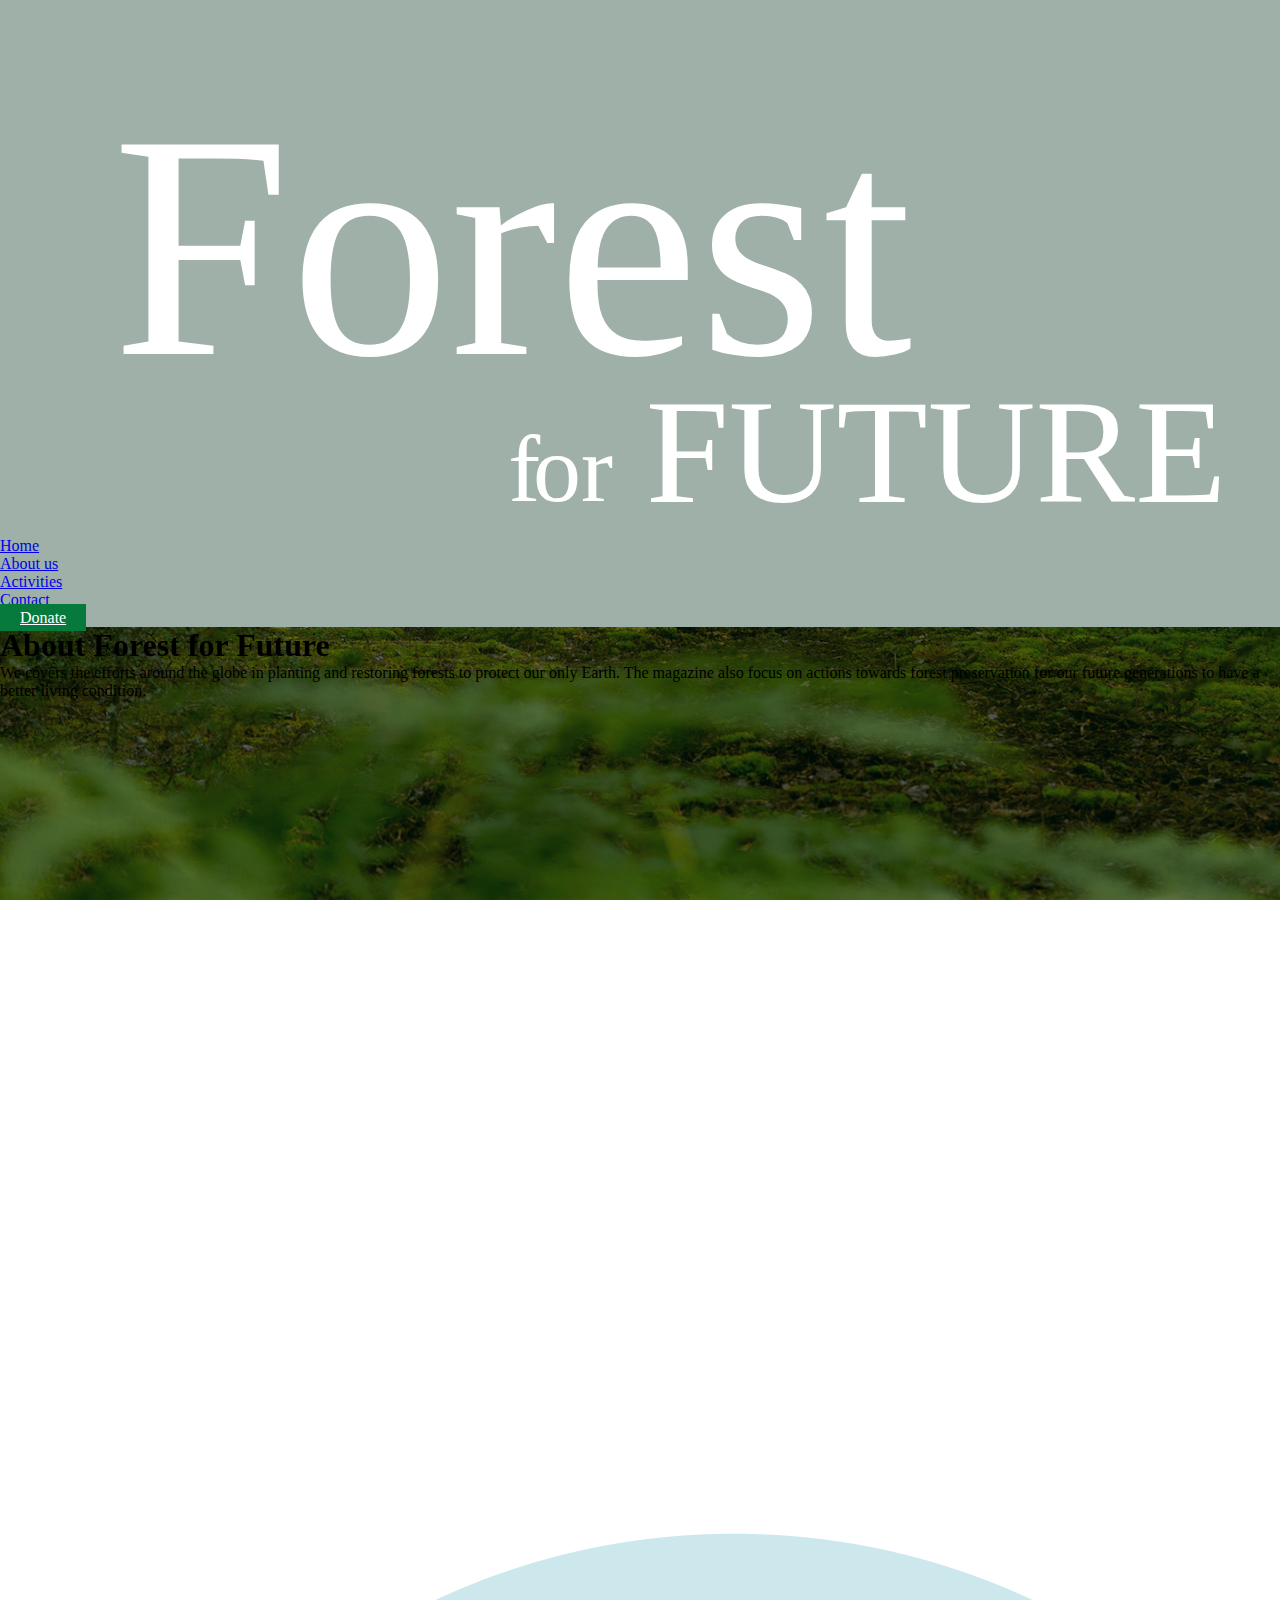
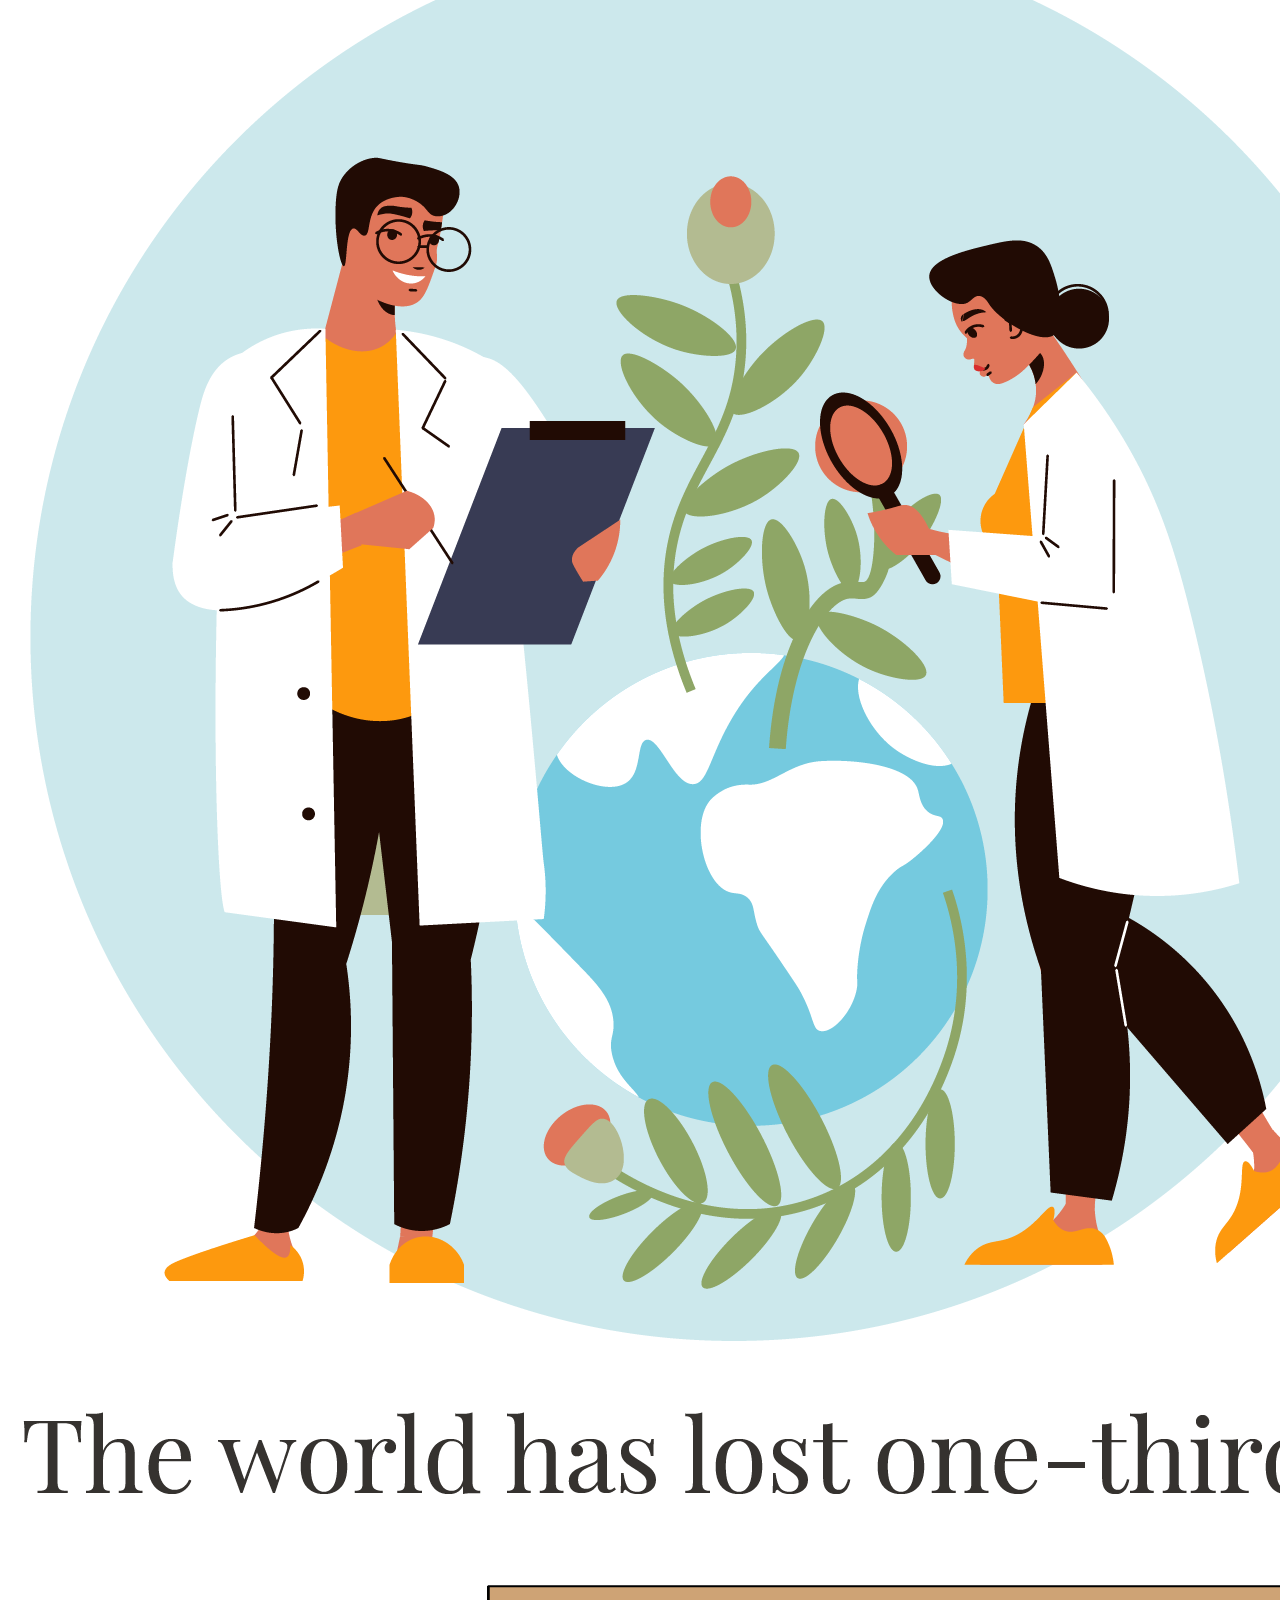
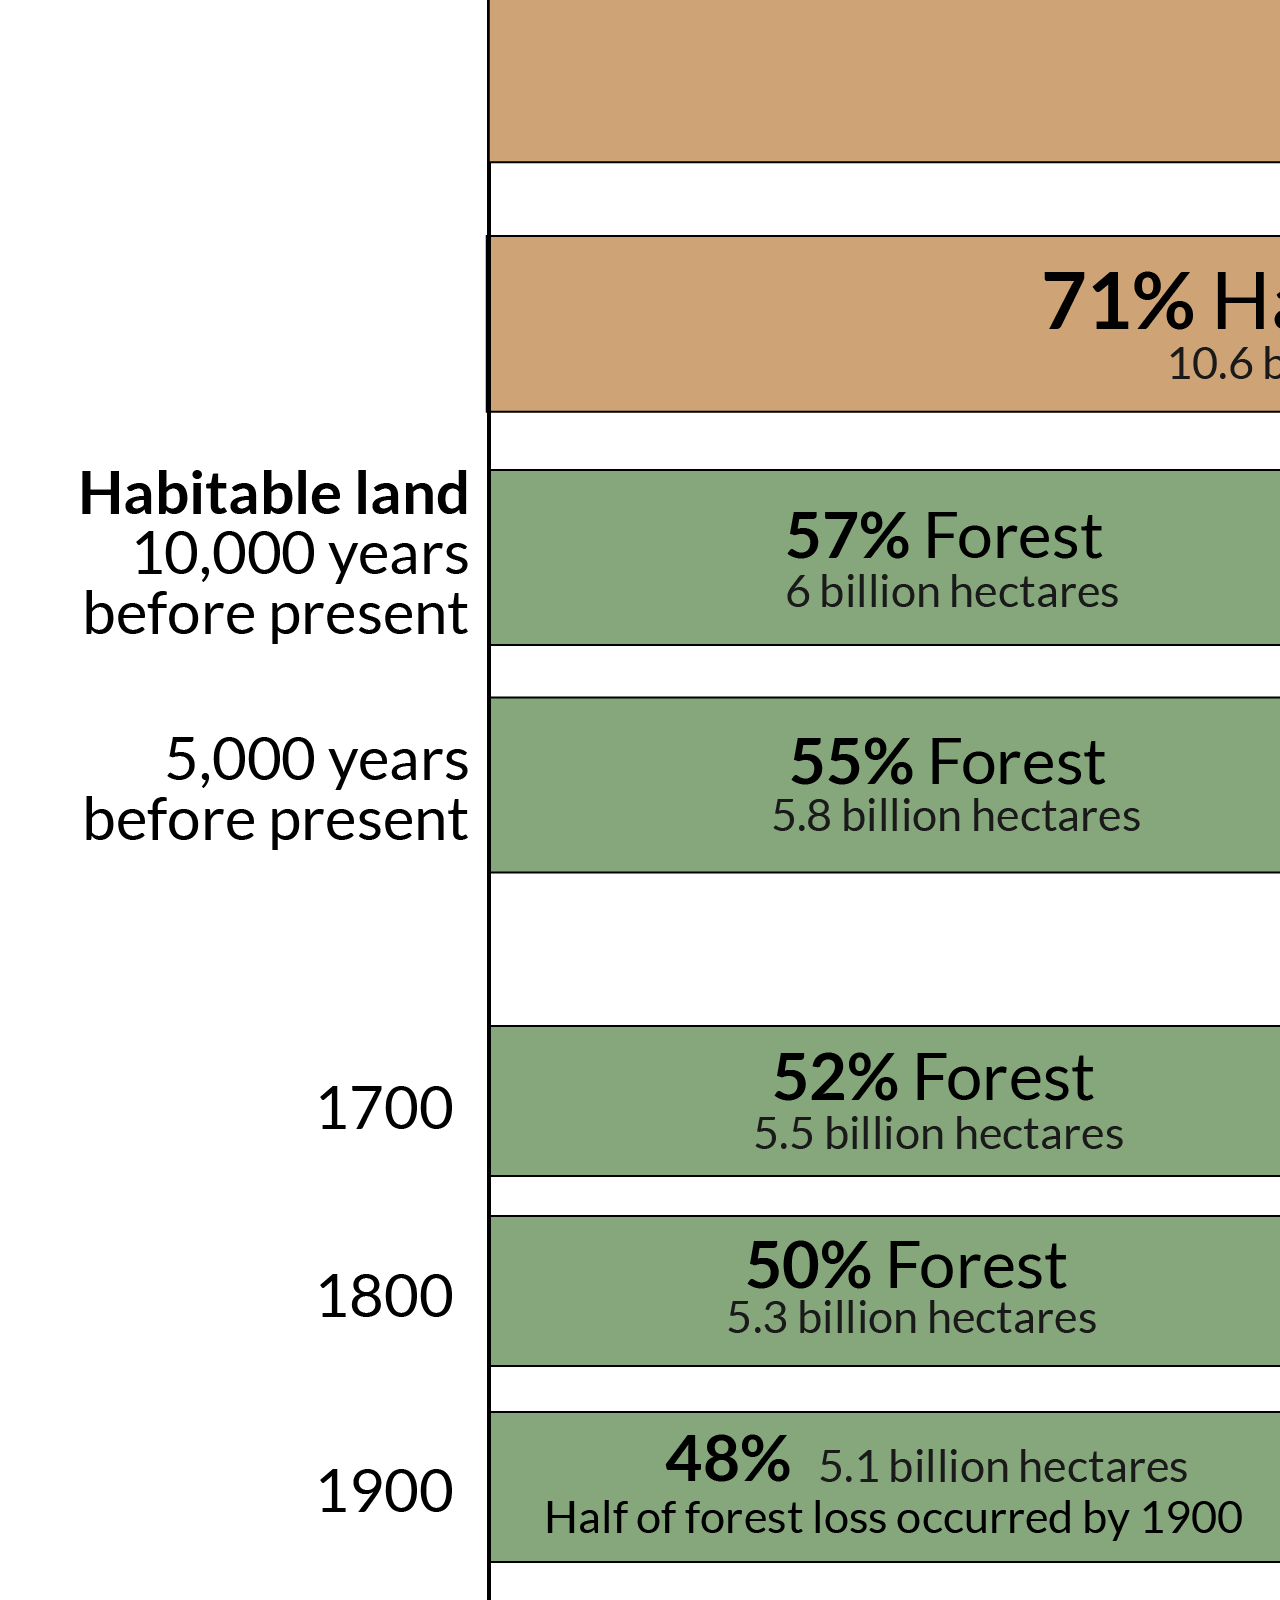
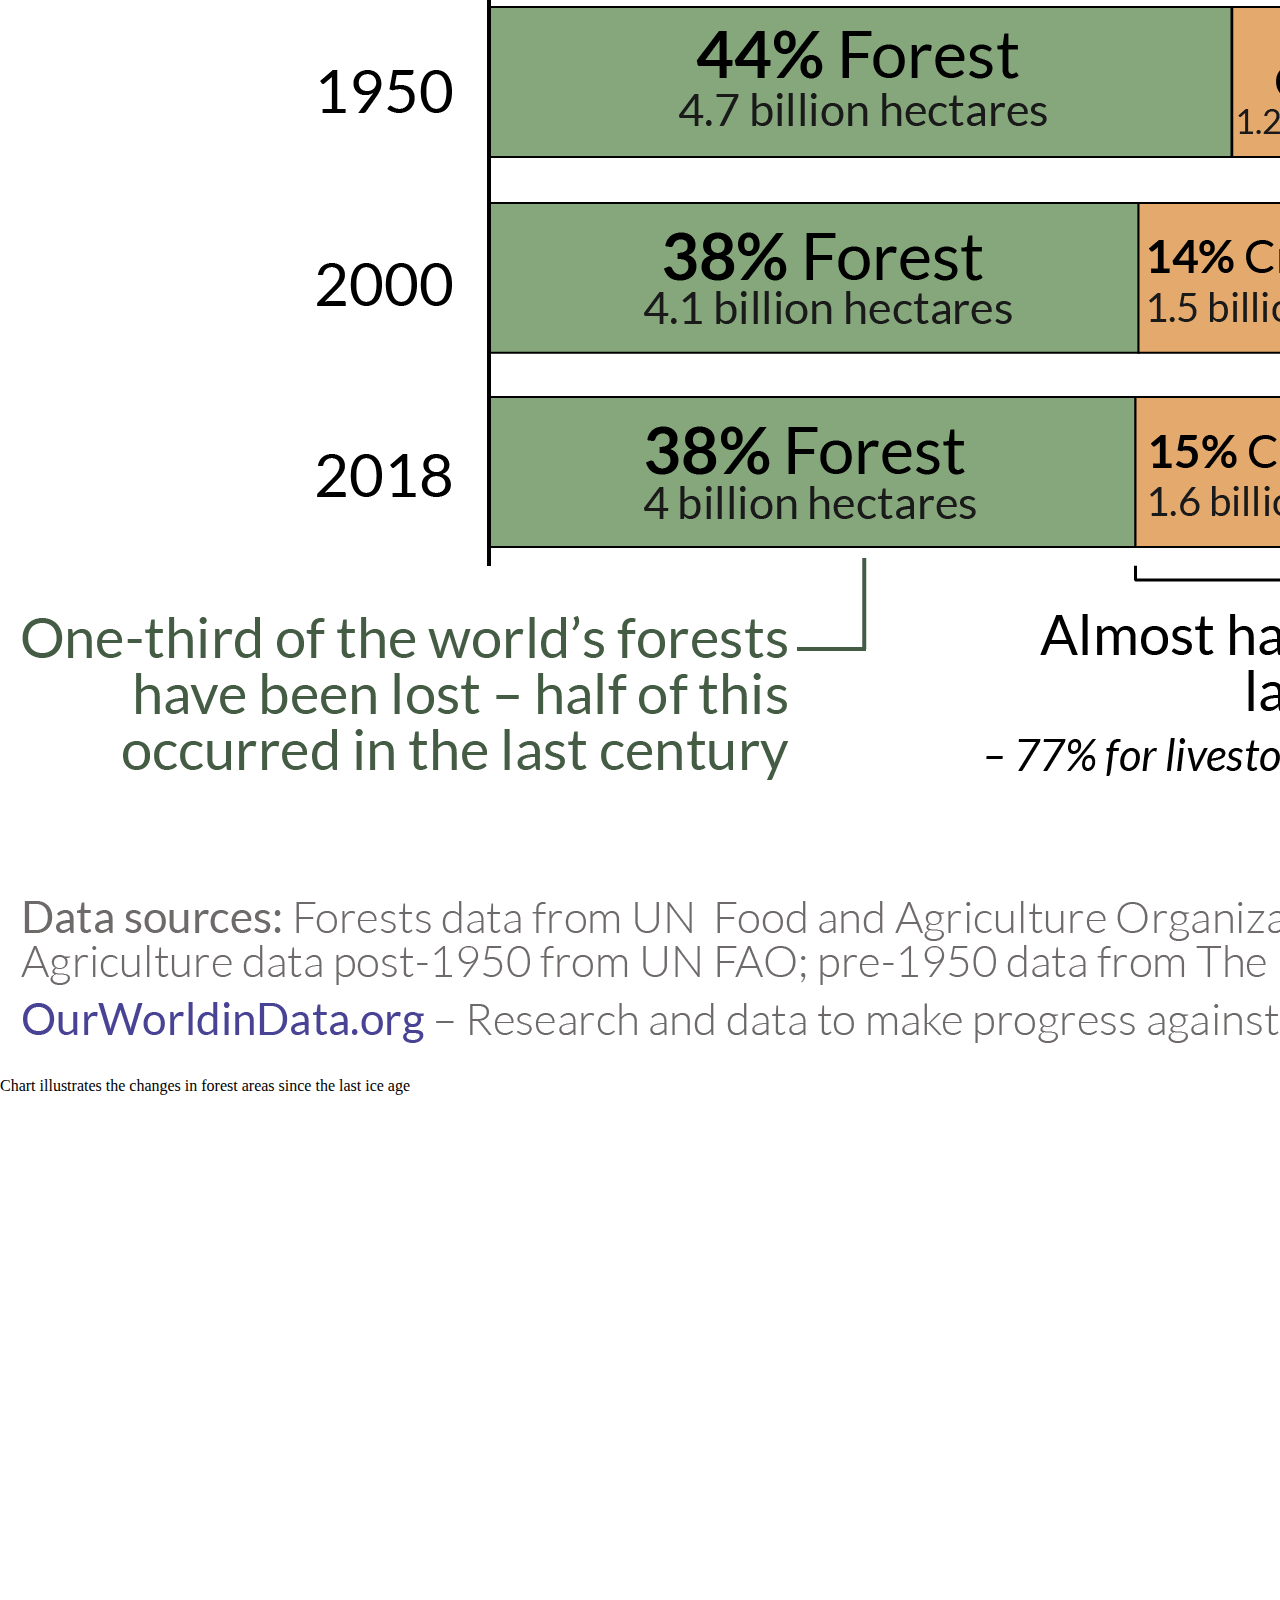
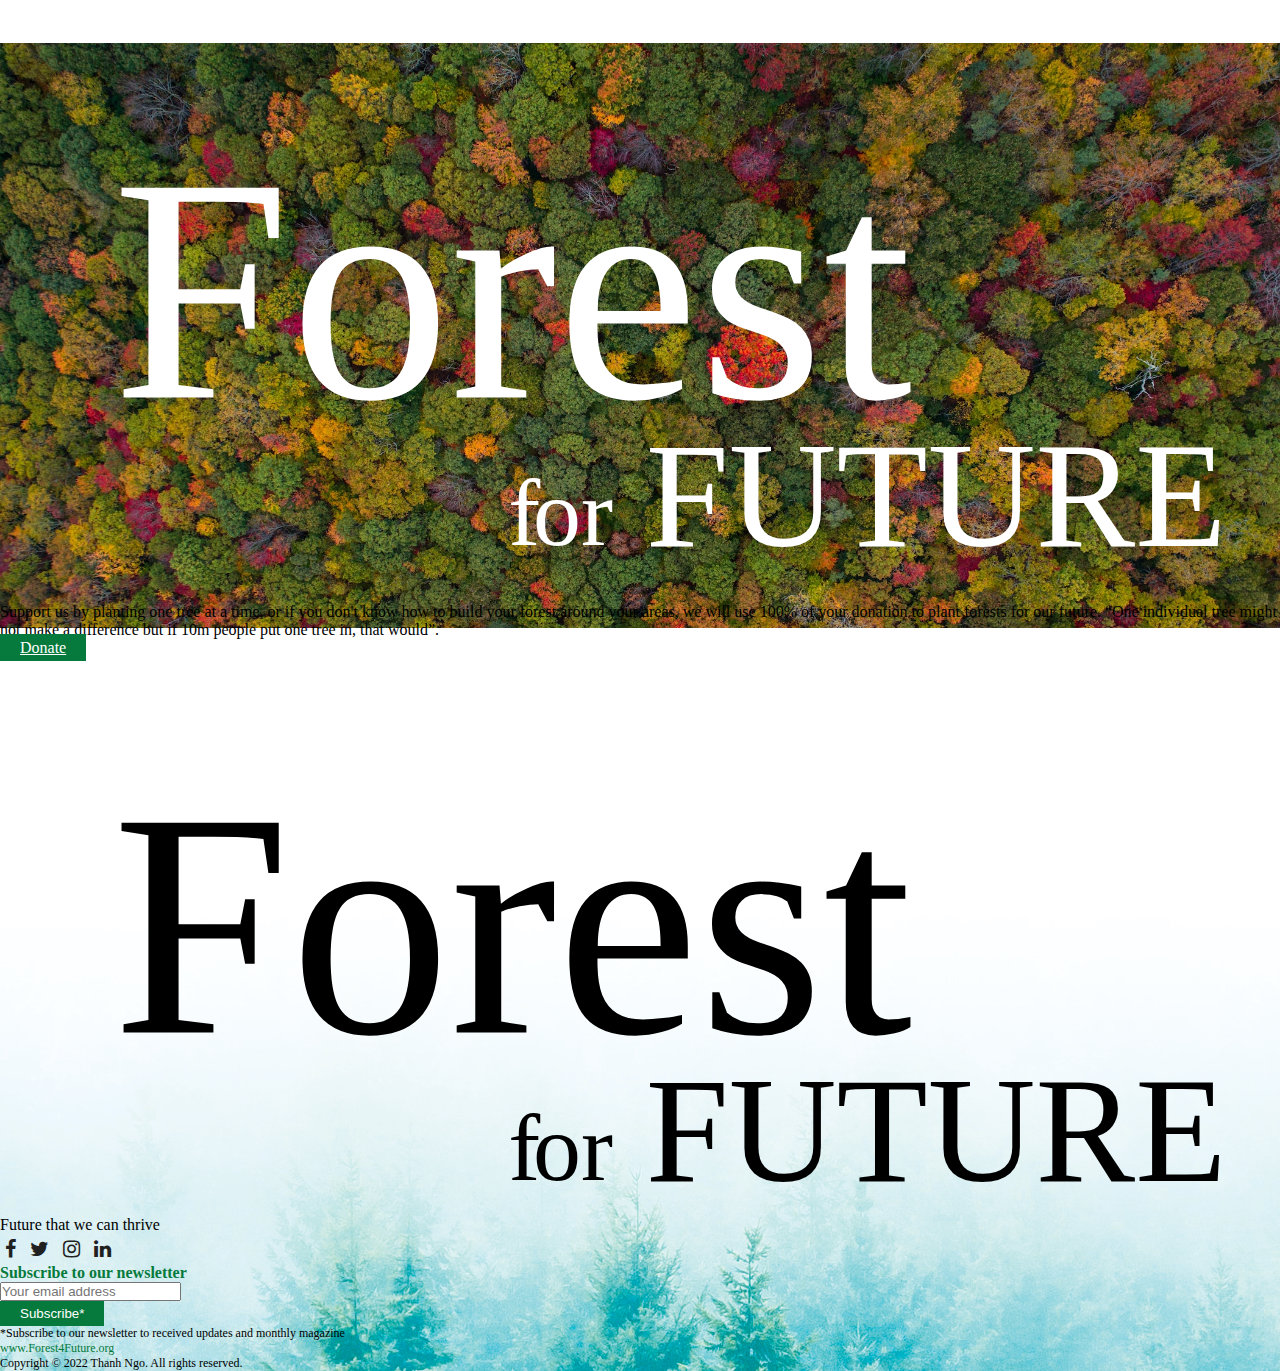
==== Aboutus.html @ 5c924471 "Add files via upload" ====
<!doctype html>
<html>
<head>
<meta charset="UTF-8">
<title>About Us - Forest4Future</title>
	<link rel="stylesheet" href="https://cdn.jsdelivr.net/npm/bootstrap@4.6.1/dist/css/bootstrap.min.css" integrity="sha384-zCbKRCUGaJDkqS1kPbPd7TveP5iyJE0EjAuZQTgFLD2ylzuqKfdKlfG/eSrtxUkn" crossorigin="anonymous">
	<link href="https://unpkg.com/aos@2.3.1/dist/aos.css" rel="stylesheet">
	<link rel="stylesheet" href="https://cdnjs.cloudflare.com/ajax/libs/font-awesome/4.7.0/css/font-awesome.min.css">
	<link type="text/css" rel="stylesheet" href="aboutusmain.css">
</head>
<link rel="icon" type="image/x-icon" href="favicon.ico">
<body>
	
	<nav class="navbar navbar-expand-lg fixed-top" id="navbarscrollspy">
 	 <a class="navbar-brand ml-3" style="width: 120px;" href="Index.html">
	  <img src="F4F logo-02.svg">
	</a>
  	<div class="collapse navbar-collapse navbar-dark" id="navbarSupportedContent">
    <ul class="chunav navbar-nav ml-auto align-items-center mx-3">
		<li class="nav-item mx-3">
        <a class="nav-link" href="Index.html">Home</a>
 		     </li>
      <li class="nav-item mx-3">
        <a class="nav-link" href="Aboutus.html">About us</a>
 		     </li>
		 <li class="nav-item mx-3">
        <a class="nav-link" href="Activities.html">Activities</a>
      </li>
		<li class="nav-item mx-3">
        <a class="nav-link" href="#contactus">Contact</a>
      </li>
      <li class="nav-item mx-3">
        <a class="btn nutbam btn-light" href="#donate" role="button">Donate</a>
      </li>
    </ul>
  </div>
</nav>
<div class="containter-fluid banner d-flex justify-content-center align-items-center text-center">
	<div class="container text-white mx-5">
	<h1 class="display-3" data-aos="fade-up"
     data-aos-anchor-placement="top-bottom">About Forest for Future</h1>
	<p class="font-weight-light">We covers the efforts around the globe in planting and restoring forests to protect our only Earth. The magazine also focus on actions towards forest preservation for our future generations to have a better living condition.</p>

	</div>
</div>	
	
<div class="container my-5">
	<div class="row align-items-center">
		<div class="col-6" data-aos="fade-up"
     data-aos-anchor-placement="top-bottom">
			<h1 class="display-3 mauxanh">What we do</h1>
			<p>Forest is one of nature’s most powerful systems to capture carbon dioxide, purify water and create diverse plant and animal habitats. <span class="text-success">'Forest for Future’</span> covers the efforts around the globe in planting and restoring forests to protect our only Earth. We also issue monthly magazine focusing on actions towards forest preservation for our future generations to have a better living condition.</p>
			
		</div>
		<div class="col">
			<img class="w-100 p-5" src="aproach2-02.png">
		</div>
	</div>
</div>
	
<div class="container my-5">
	<div class="row py-5">
		<figure class="col-7 figure pr-5">
 		 <img src="Long-term-change-in-land-use.png" class="figure-img img-fluid rounded">
  		<figcaption class="figure-caption text-right">Chart illustrates the changes in forest areas since the last ice age</figcaption>
		</figure>
		
		<div class="col-5 px-5" data-aos="fade-up" data-aos-anchor-placement="top-bottom">
			<h1 class="display-5 mauxanh font-weight-light pb-5">Why Do Forests Need Our Protection And Help?</h1>
			<p>The equivalent to 1 football pitch of forest is lost every second. Annually, WWF estimates that around 8 million hectares of forest are lost, and as a result, 17% of the Amazonian forest has been lost over the last 50 years, together with other forestal areas in Indonesia or Congo. And it’s not only trees – plants, animals, and insect species are disappearing every day at an alarming speed, which can mean the loss of 10,000 – 100,000 species/year, putting the Earth’s balance at risk. Furthermore, the loss of forests also contributes between 12% and 17% to the annual global GHG emissions. </p>
		</div>	
	</div>
</div>	
<div class="container my-5 py-5" data-aos="fade-up" data-aos-anchor-placement="top-bottom">
	<h1 class="display-5 mauxanh font-weight-light pb-5 text-center">What Can We Do To Help Protect The Forests?</h1>
	<div class="row">
	
		<div class="col text-center px-5">
			<img style="width: 100px;" src="icon5.png">
			<p class="pt-3">You can stop buying or buy fewer types of harmful products and look for the ones certified as fairtrade or coming from responsibly managed forests. You can also spread this issue among your friends, family, and community and ask them to do the same within theirs. </p>
		</div>
		<div class="col text-center px-5">
			<img style="width: 100px;" src="icon6.png">
			<p class="pt-3"> Try to have a positive impact on your organization or the organization you’re working with. Develop projects, ideas or communities in the countryside to help fight desertification and its implications. Inspire the change.</p>
		</div>
		<div class="col text-center px-5">
			<img style="width: 100px;" src="icon7.png">
			<p class="pt-3">Learn more about agroforestry, the complexity of nature and its systems and how it is related to our own human complexity. Spend less time in digital gadgets and go spend more time in nature (taking your loved ones with you) – it’ll make you feel good (ask the Japanese!) and more connected with forests.</p>
		</div>
		
	</div>
</div>	
	
<div class="container-fluid bg-info bg-transparent donatebg mt-5 pt-5" id="donate">
<div class="container">
	<div class="row">
		<div class="col-5 pr-5">
			<img src="F4F logo-02.svg">
		</div>
		<div class="col-7 text-white">
			<h3 class="mauxanh display-4 font-weight-light text-white" data-aos="fade-left">Want to contribute?</h3>
				<p>Support us by planting one tree at a time, or if you don't know how to build your forest around your areas, we will use 100% of your donation to plant forests for our future. “One individual tree might not make a difference but if 10m people put one tree in, that would”.</p>
				<a class="btn nutbam btn-danger px-5 py-2 mt-2" href="#" role="button">Donate</a>
		</div>
	</div>
</div>
</div>	


<div class="container contact pb-5" id="contactus" data-aos="zoom-out-up">
<div class="card shadow" style="width: auto; border: none;">
  <div class="card-body mx-3 mb-3">
   <h5 class="card-title mauxanh display-4 font-weight-light mb-4">Contact Us</h5>
    <form>
  	<div class="row">
    <div class="col">
		<label for="exampleFormControlTextarea1">Your Name</label>
      <input type="text" class="form-control mb-4" placeholder="Full name">
    </div>
    <div class="col">
		<label for="exampleFormControlTextarea1">Your Email</label>
      <input type="email" class="form-control" id="exampleFormControlInput1" placeholder="name@example.com">
  	</div>
    </div>
  

	   <div class="form-group">
    <label for="exampleFormControlTextarea1">Your message</label>
    <textarea class="form-control mb-4" id="exampleFormControlTextarea1" rows="3"></textarea>
  </div>
	  <button type="submit" class="btn btn-light nutbam">Submit</button>
		</form>
	  </div>
  </div>
	
</div>	
<footer>
	<div class="container mt-5 p-5">
		<div class="row">
			<div class="col-3 text-center">
				<img class="mb-3" src="F4F logo-01.svg">
				<p>Future that we can thrive</p>
			</div>
			<div class="col-3"></div>
			<div class="col-6 text-right">
				<div class="socialmedia mb-3">
					<a href="#" class="fa fa-facebook"></a>
					<a href="#" class="fa fa-twitter"></a>
					<a href="#" class="fa fa-instagram"></a>
					<a href="#" class="fa fa-linkedin"></a>
				</div>
				<label for="exampleFormControlTextarea1" class="mauxanh pb-2"><strong>Subscribe to our newsletter</strong></label>
				<div class="input-group mb-3">
  				<input type="text" class="form-control" placeholder="Your email address" aria-label="Recipient's username" aria-describedby="button-addon2">
 			 		<div class="input-group-append">
   			 		<button class="btn btn-outline-secondary nutbam" type="button" id="button-addon2">Subscribe*</button>
					</div>
							
				</div>
				<p class="text-black-50 chunho mb-5">*Subscribe to our newsletter to received updates and monthly magazine</p>
				<p class="mauxanh chunho font-weight-bold">www.Forest4Future.org</p>
				<p class="chunho">Copyright © 2022 Thanh Ngo. All rights reserved.</p>
				
			</div>
		</div>
		</div>
	
</footer>	
	
<script src="https://cdn.jsdelivr.net/npm/jquery@3.5.1/dist/jquery.slim.min.js" integrity="sha384-DfXdz2htPH0lsSSs5nCTpuj/zy4C+OGpamoFVy38MVBnE+IbbVYUew+OrCXaRkfj" crossorigin="anonymous"></script>
<script src="https://cdn.jsdelivr.net/npm/popper.js@1.16.1/dist/umd/popper.min.js" integrity="sha384-9/reFTGAW83EW2RDu2S0VKaIzap3H66lZH81PoYlFhbGU+6BZp6G7niu735Sk7lN" crossorigin="anonymous"></script>
<script src="https://cdn.jsdelivr.net/npm/bootstrap@4.6.1/dist/js/bootstrap.min.js" integrity="sha384-VHvPCCyXqtD5DqJeNxl2dtTyhF78xXNXdkwX1CZeRusQfRKp+tA7hAShOK/B/fQ2" crossorigin="anonymous"></script>
<script src="https://unpkg.com/aos@2.3.1/dist/aos.js"></script>
	<script>
  AOS.init();
</script>	
	
</body>
</html>
---- aboutusmain.css ----
@charset "UTF-8";
/* CSS Document */

* {
	padding:0;
	margin: 0;
}


.mauxanh{
	color: rgba(6,122,60,1.00);
}

.navbar{
	background-color: rgba(0,47,26,0.38);
	width: 100%;
}



.banner{
	background-image: url("aboutusbanner2.png");
	height: 90vh;
	background-position: center top;
  	background-repeat: no-repeat;
  	background-size: cover !important;
	background-attachment: fixed;
	
}

.nutbam{
	background-color: rgba(6,122,60,1.00);
	border: none;
	padding: 5px 20px;
	color: white;
	
}

.socialmedia a{
	margin: 5px;
  font-size: 20px;
  text-align: center;
  text-decoration: none;
	color:rgba(32,32,32,1.00);

}

.donatebg{
	background-image: url("nathan-anderson-PdPKIkd1L9g-unsplash.jpg");
	background-size: cover;
	background-repeat: no-repeat;
	height: 65vh;
	
}

.contact{
  margin-top: -5rem !important;
	
}

.chunho{
	font-size: 12px;
}

footer{
	background-image: url("footerbackground.png");
	background-repeat: no-repeat;
  	background-size: cover !important;
	
	background-position: center bottom;
}
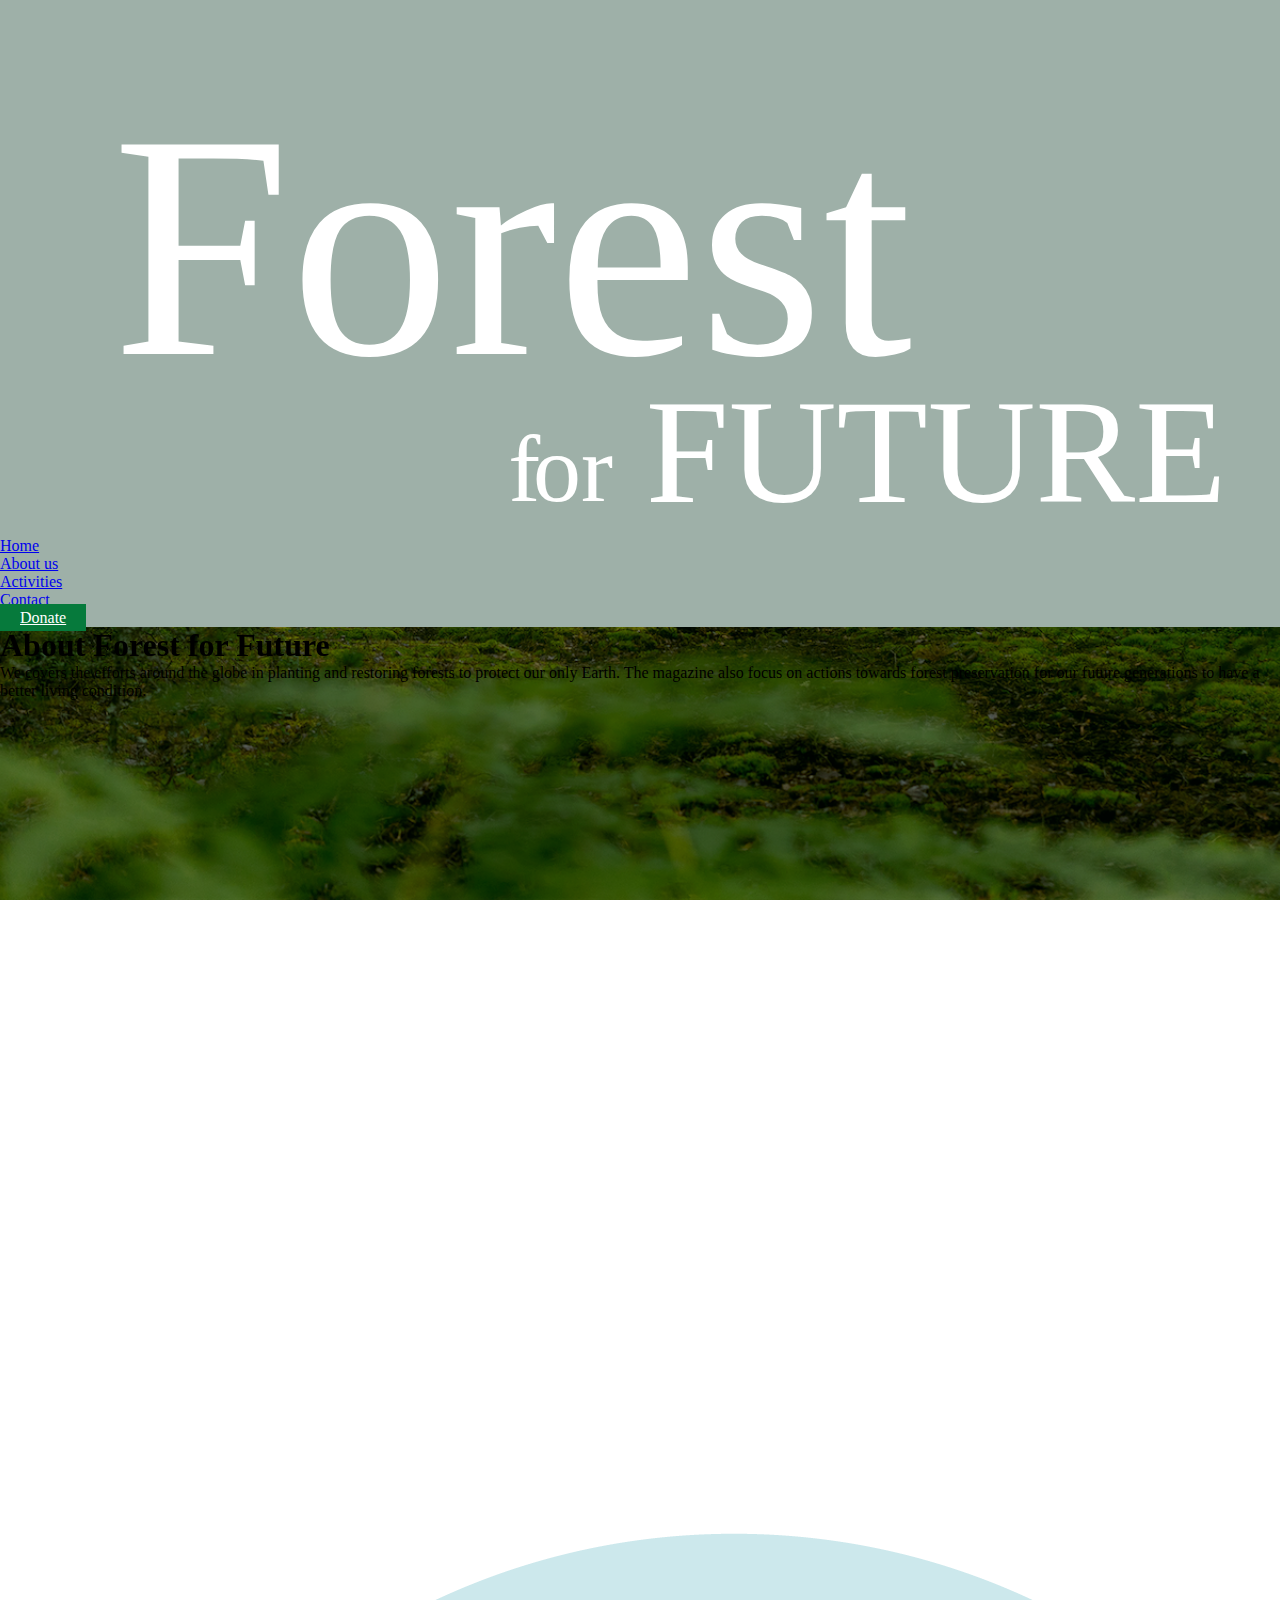
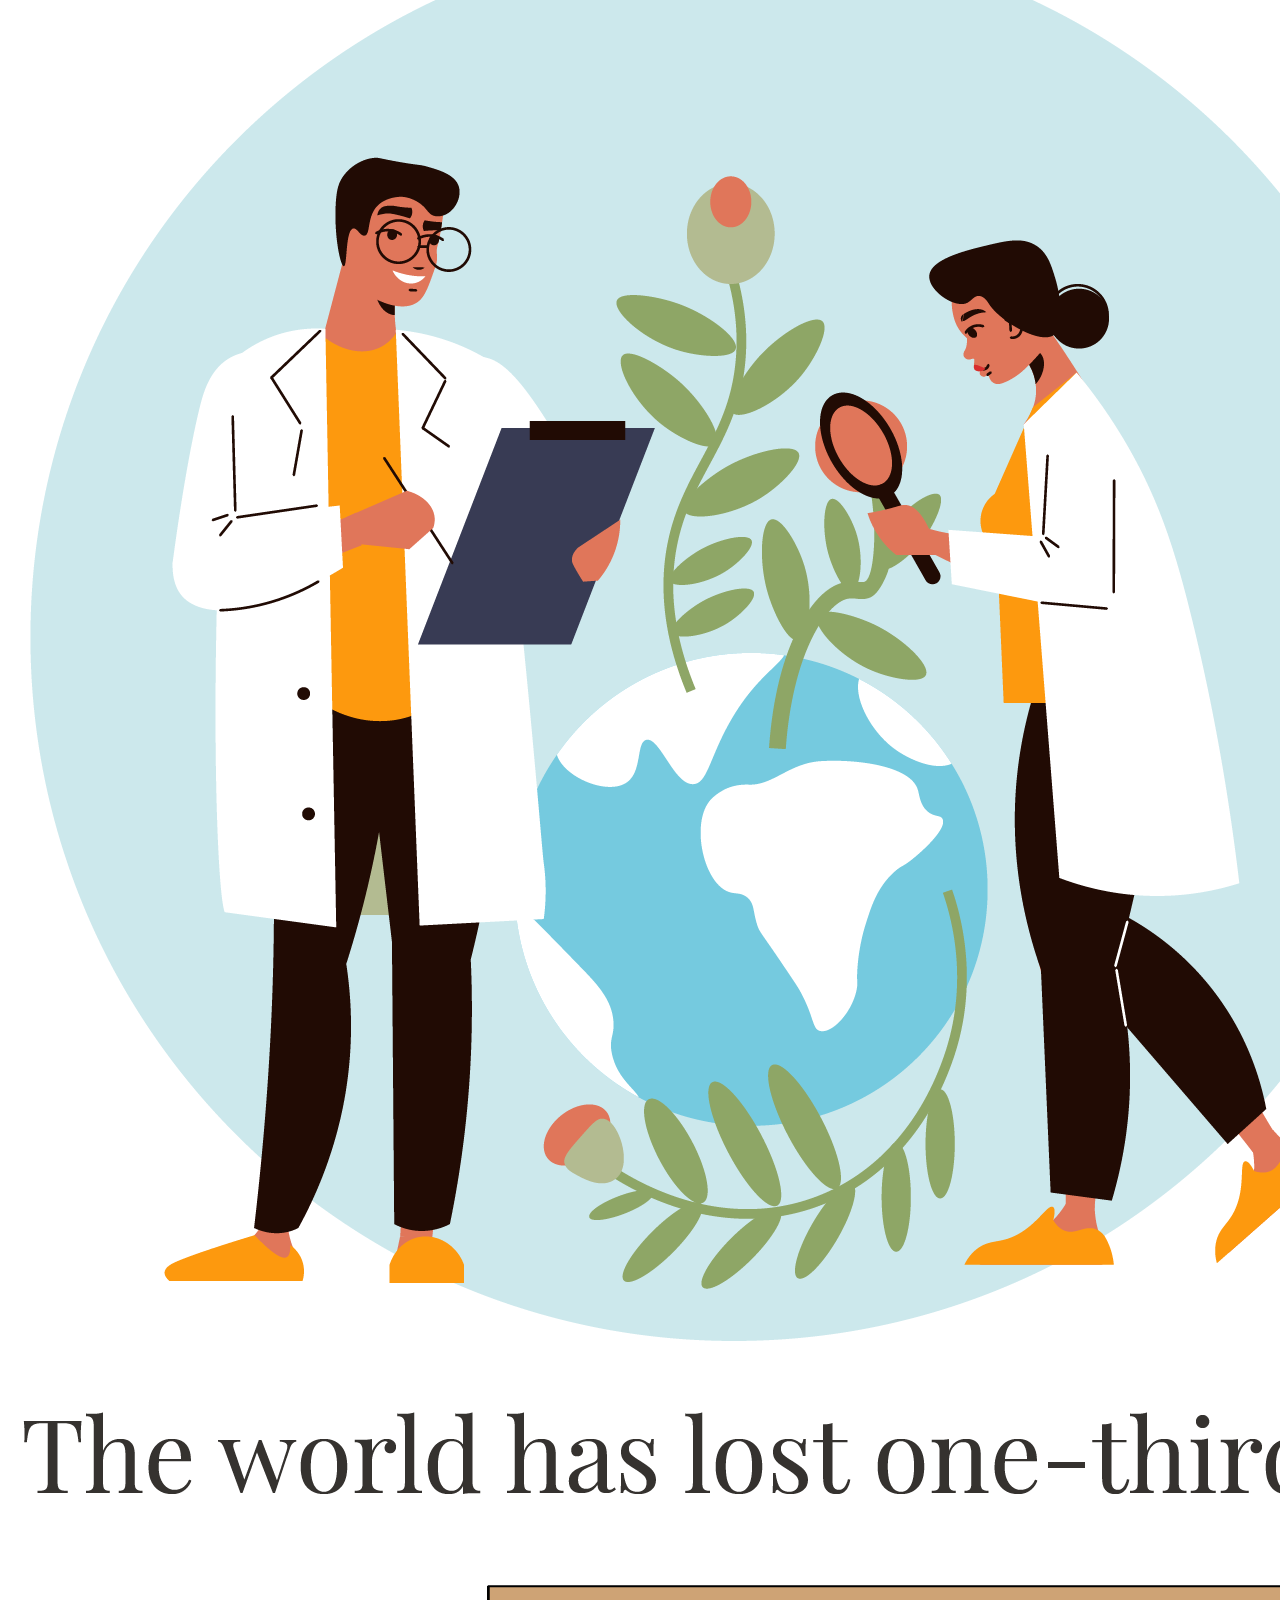
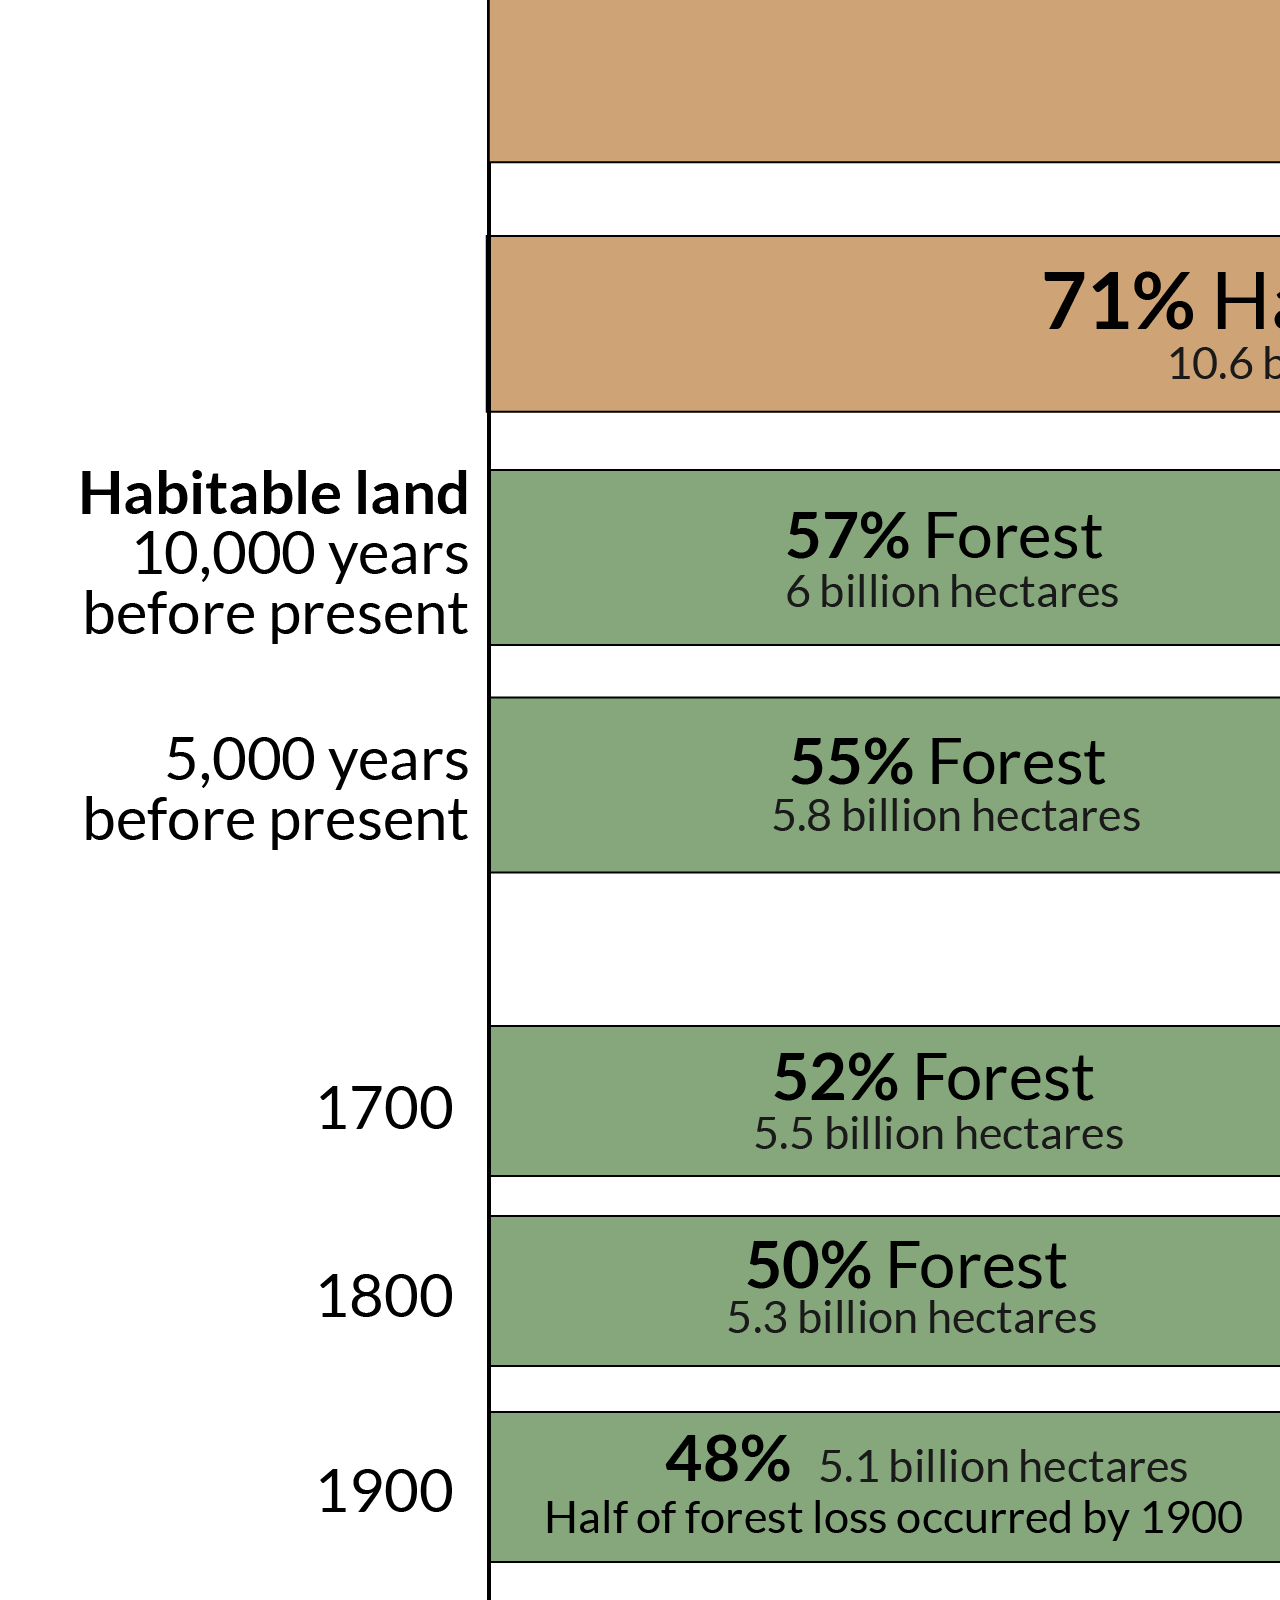
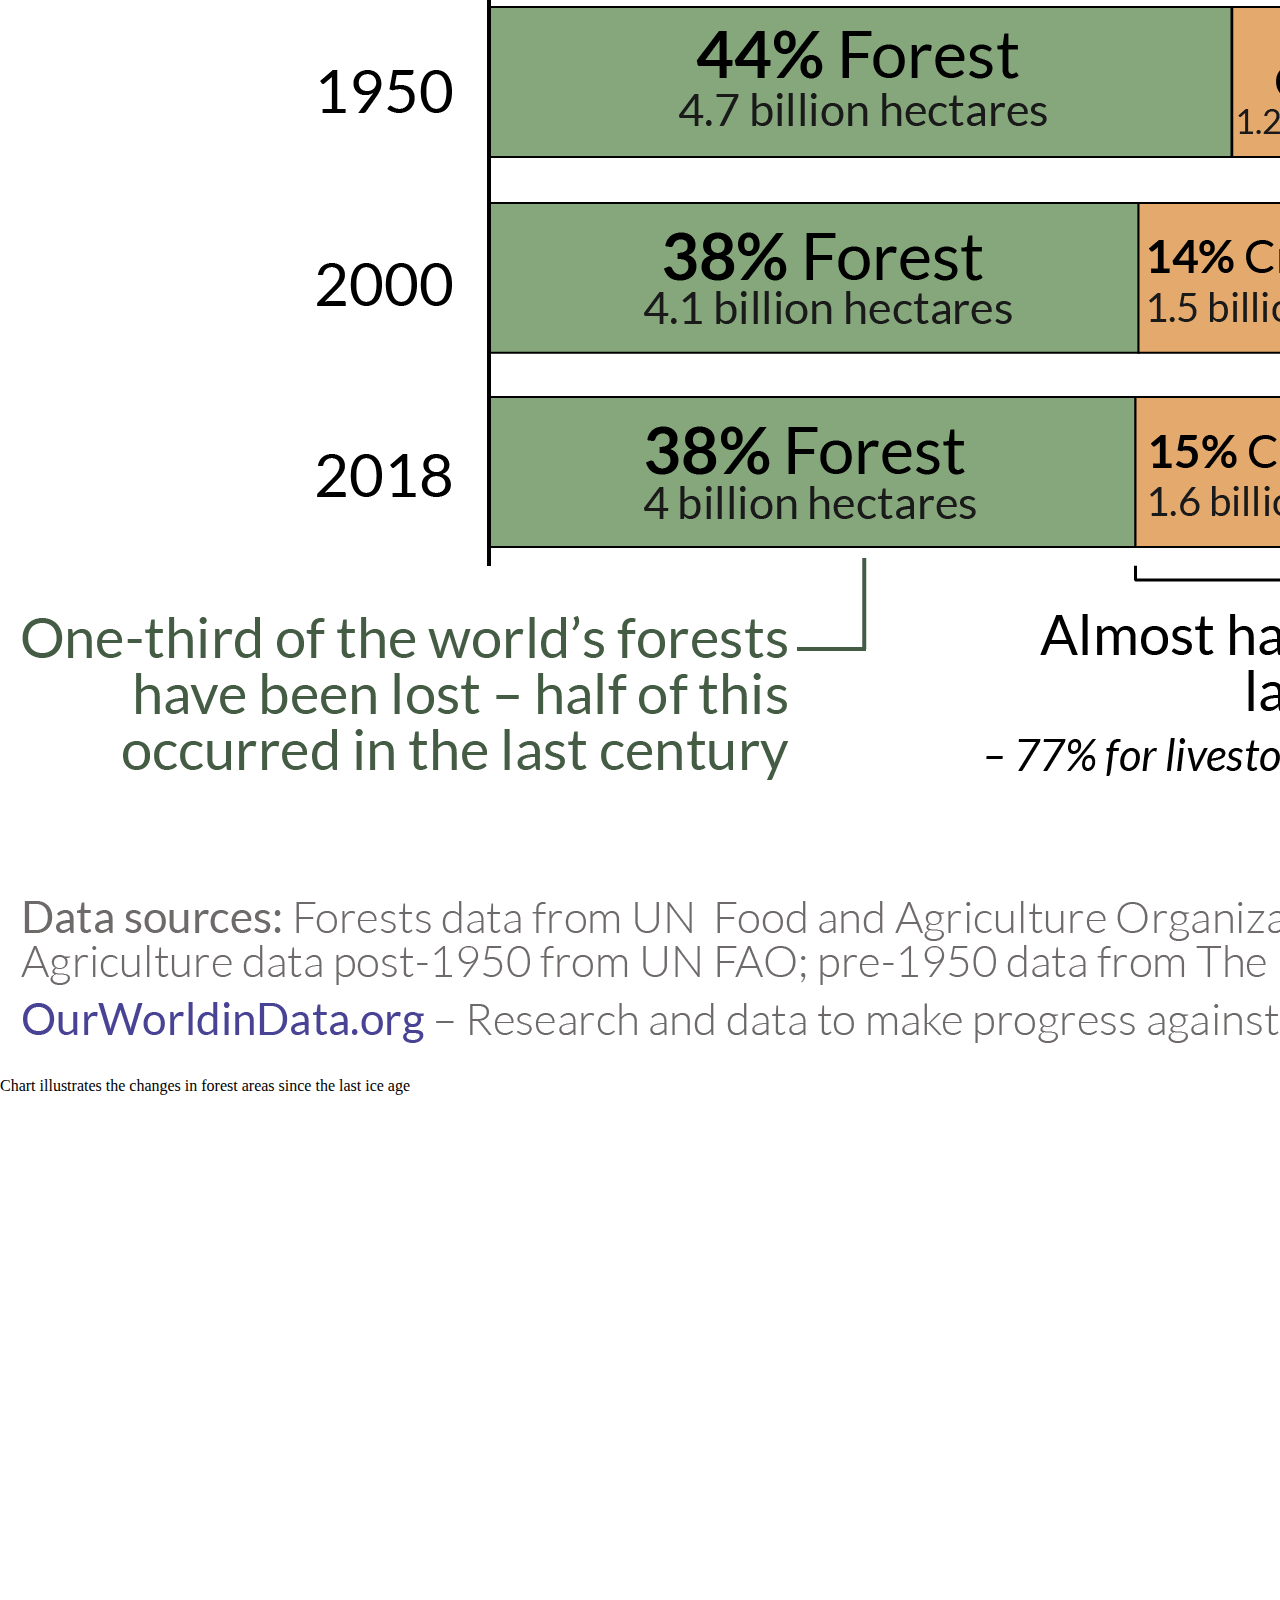
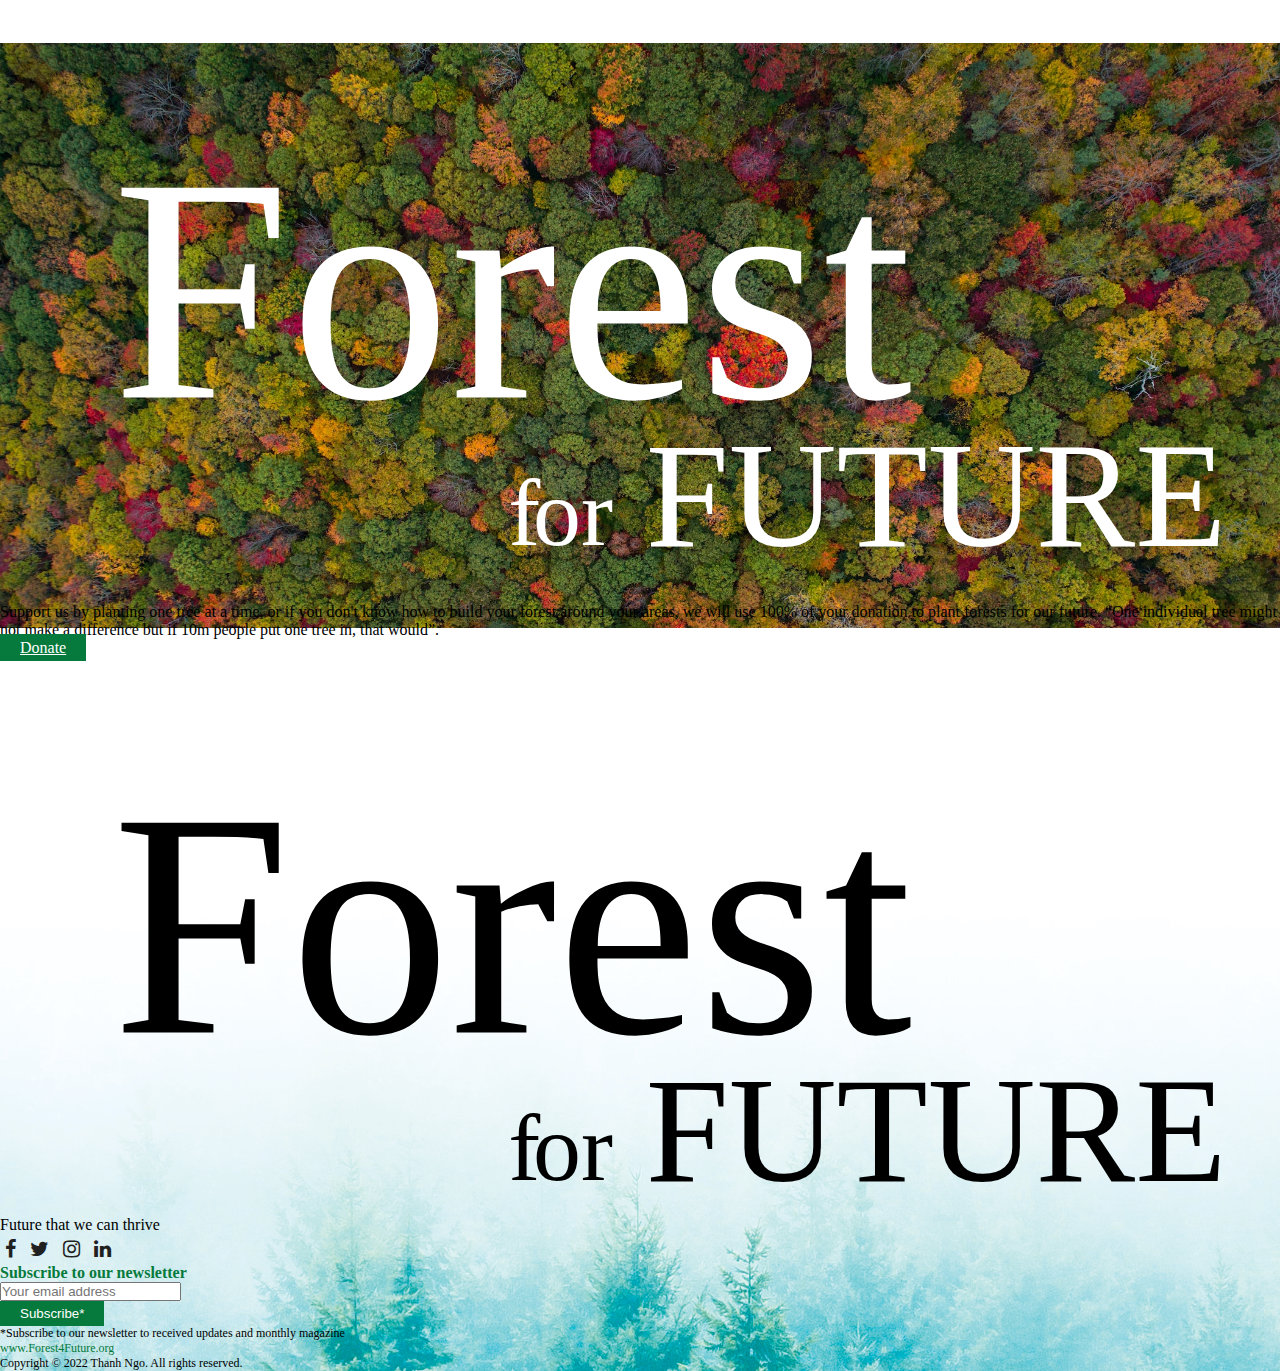
==== commit 08fb4022: "Add files via upload" ====
--- a/Aboutus.html
+++ b/Aboutus.html
@@ -12,13 +12,13 @@
 <body>
 	
 	<nav class="navbar navbar-expand-lg fixed-top" id="navbarscrollspy">
- 	 <a class="navbar-brand ml-3" style="width: 120px;" href="Index.html">
+ 	 <a class="navbar-brand ml-3" style="width: 120px;" href="index.html">
 	  <img src="F4F logo-02.svg">
 	</a>
   	<div class="collapse navbar-collapse navbar-dark" id="navbarSupportedContent">
     <ul class="chunav navbar-nav ml-auto align-items-center mx-3">
 		<li class="nav-item mx-3">
-        <a class="nav-link" href="Index.html">Home</a>
+        <a class="nav-link" href="index.html">Home</a>
  		     </li>
       <li class="nav-item mx-3">
         <a class="nav-link" href="Aboutus.html">About us</a>
